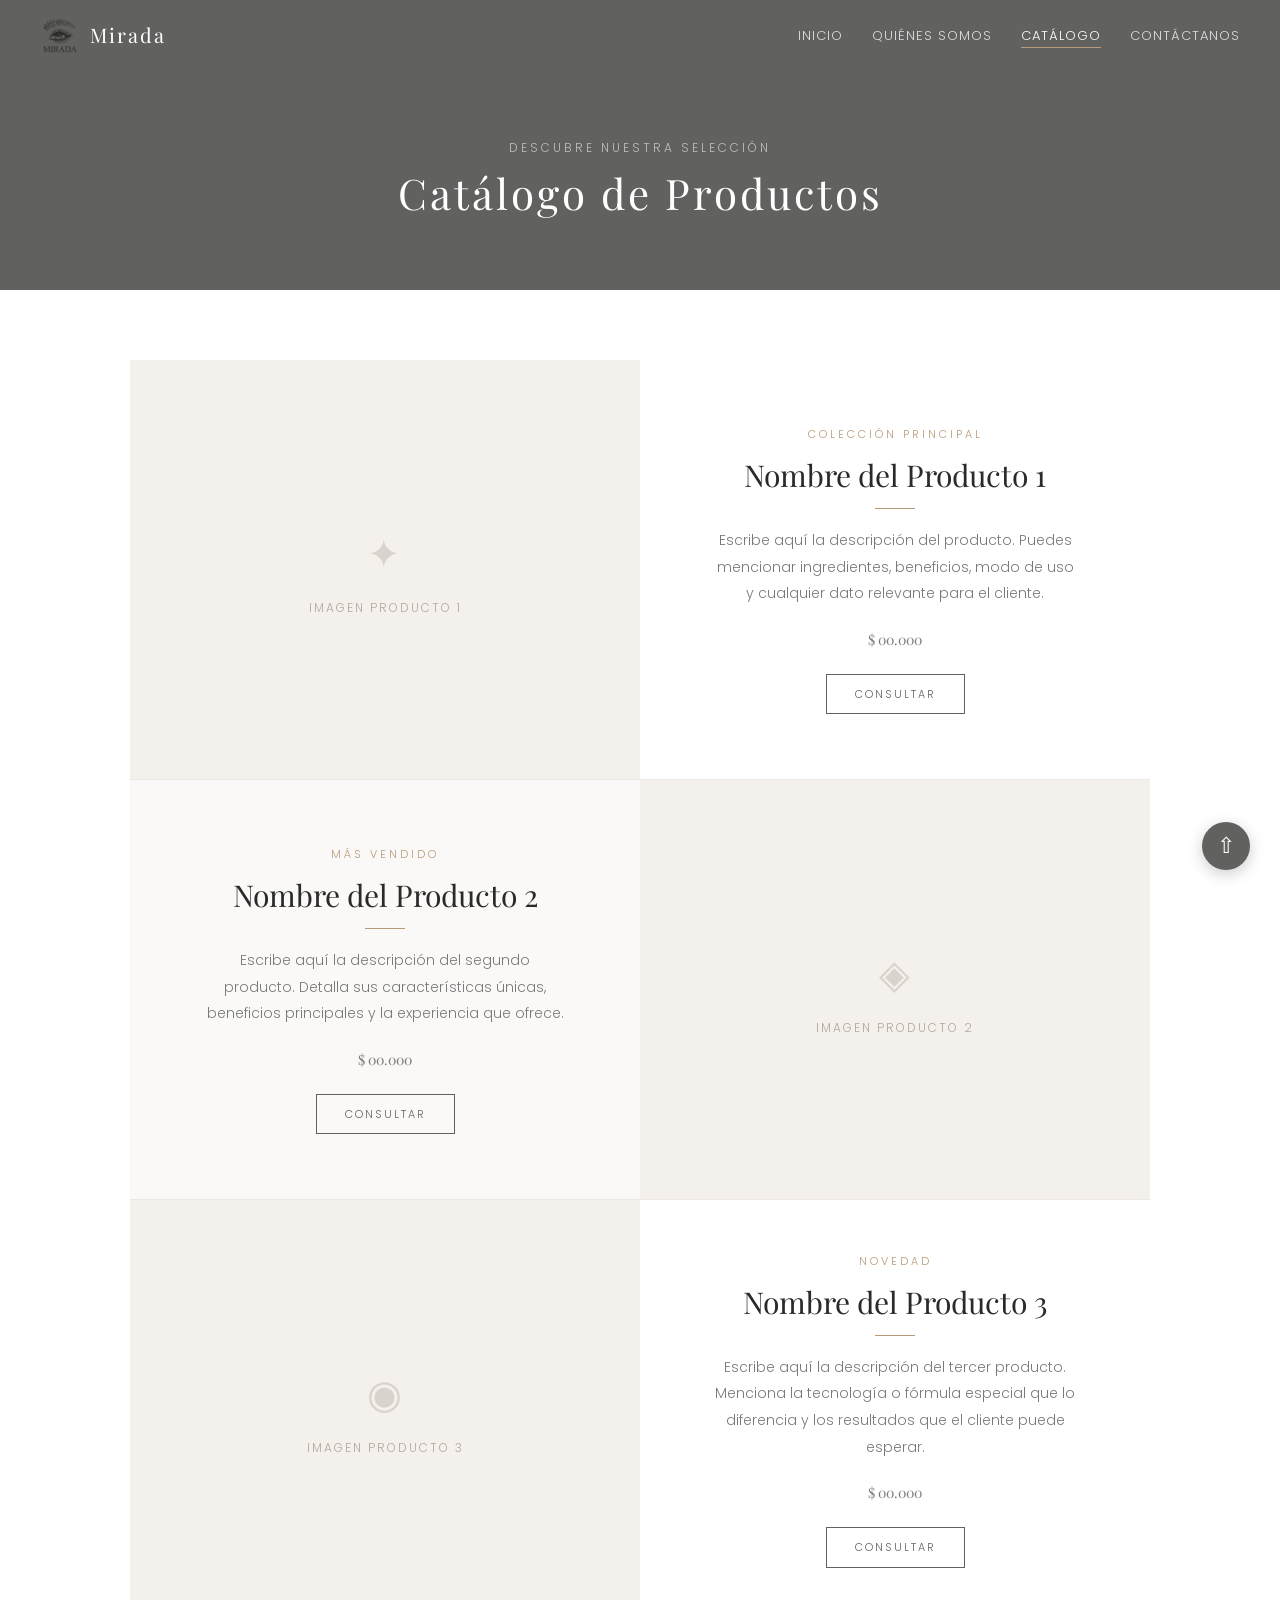
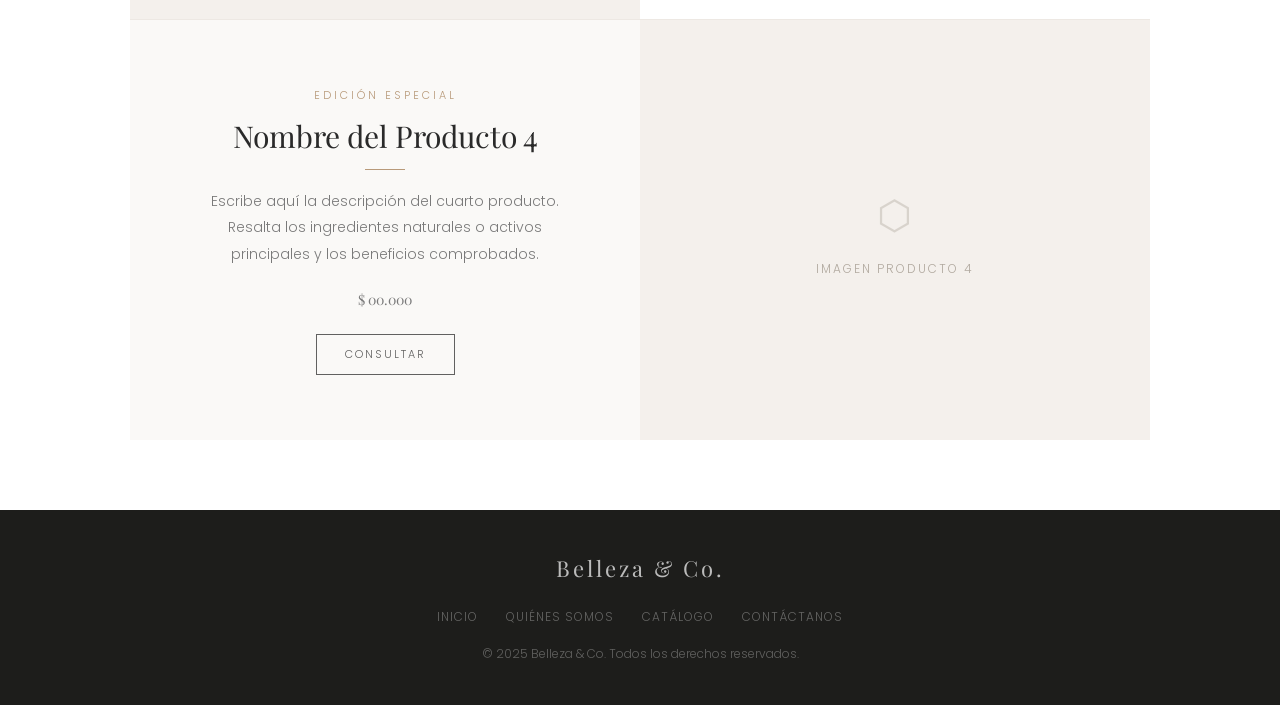
==== catalogo.html @ 979910cd "Add files via upload" ====
<!DOCTYPE html>
<html lang="es">
<head>
  <meta charset="UTF-8" />
  <meta name="viewport" content="width=device-width, initial-scale=1.0" />
  <title>Catálogo — Belleza & Co.</title>

  <link rel="stylesheet" href="style-shared.css" />
  <link rel="stylesheet" href="style-catalogo.css" />
</head>
<body>

  <header>

    <a href="quienes-somos.html" class="logo-header">
      <!-- AQUÍ VA TU IMAGEN DE LOGO EN EL HEADER -->
      <img src="profile_mirada.co.png" alt="Logo de la empresa" />
      <span>Mirada</span>
    </a>

    <nav>
      <a href="index.html">Inicio</a>
      <a href="quienes-somos.html">Quiénes Somos</a>
      <a href="catalogo.html" class="activo">Catálogo</a>
      <a href="contacto.html">Contáctanos</a>
    </nav>

  </header>
  <!-- FIN HEADER -->


  <!-- ============================
       CONTENIDO PRINCIPAL
       ============================ -->
  <main>

    <!-- Banner con el título de la página -->
    <div class="banner-pagina">
      <p>Descubre nuestra selección</p>
      <h1>Catálogo de Productos</h1>
    </div>

    <!-- Lista de productos -->
    <section class="seccion-catalogo">


      <!-- ================================
           PRODUCTO 1
           Imagen IZQUIERDA | Texto DERECHA
           ================================ -->
      <article class="producto">

        <!-- Imagen del producto (izquierda) -->
        <div class="producto-imagen">
          <!-- AQUÍ VA LA IMAGEN DEL PRODUCTO 1 -->
          <!-- Cuando tengas la imagen, reemplaza el div placeholder por: -->
          <!-- <img src="img/producto1.jpg" alt="Nombre del Producto 1" /> -->
          <div class="placeholder-imagen">
            <span class="simbolo">✦</span>
            <p>Imagen Producto 1</p>
          </div>
        </div>

        <!-- Descripción del producto (derecha) -->
        <div class="producto-texto">
          <p class="etiqueta">Colección Principal</p>

          <!-- NOMBRE DEL PRODUCTO 1 -->
          <h2>Nombre del Producto 1</h2>

          <div class="linea-dorada"></div>

          <!-- DESCRIPCIÓN DEL PRODUCTO 1 -->
          <p>
            Escribe aquí la descripción del producto. Puedes mencionar
            ingredientes, beneficios, modo de uso y cualquier dato
            relevante para el cliente.
          </p>

          <!-- PRECIO DEL PRODUCTO 1 -->
          <p class="precio">$ 00.000</p>

          <a href="contacto.html" class="btn-consultar">Consultar</a>
        </div>

      </article>
      <!-- FIN PRODUCTO 1 -->


      <!-- ================================
           PRODUCTO 2
           Texto IZQUIERDA | Imagen DERECHA
           (clase "invertido" da vuelta el orden)
           ================================ -->
      <article class="producto invertido">

        <!-- Imagen del producto (derecha gracias a "invertido") -->
        <div class="producto-imagen">
          <!-- AQUÍ VA LA IMAGEN DEL PRODUCTO 2 -->
          <div class="placeholder-imagen">
            <span class="simbolo">◈</span>
            <p>Imagen Producto 2</p>
          </div>
        </div>

        <!-- Descripción del producto (izquierda) -->
        <div class="producto-texto">
          <p class="etiqueta">Más Vendido</p>

          <!-- NOMBRE DEL PRODUCTO 2 -->
          <h2>Nombre del Producto 2</h2>

          <div class="linea-dorada"></div>

          <!-- DESCRIPCIÓN DEL PRODUCTO 2 -->
          <p>
            Escribe aquí la descripción del segundo producto. Detalla
            sus características únicas, beneficios principales y la
            experiencia que ofrece.
          </p>

          <!-- PRECIO DEL PRODUCTO 2 -->
          <p class="precio">$ 00.000</p>

          <a href="contacto.html" class="btn-consultar">Consultar</a>
        </div>

      </article>
      <!-- FIN PRODUCTO 2 -->


      <!-- ================================
           PRODUCTO 3
           Imagen IZQUIERDA | Texto DERECHA
           ================================ -->
      <article class="producto">

        <div class="producto-imagen">
          <!-- AQUÍ VA LA IMAGEN DEL PRODUCTO 3 -->
          <div class="placeholder-imagen">
            <span class="simbolo">◉</span>
            <p>Imagen Producto 3</p>
          </div>
        </div>

        <div class="producto-texto">
          <p class="etiqueta">Novedad</p>

          <!-- NOMBRE DEL PRODUCTO 3 -->
          <h2>Nombre del Producto 3</h2>

          <div class="linea-dorada"></div>

          <!-- DESCRIPCIÓN DEL PRODUCTO 3 -->
          <p>
            Escribe aquí la descripción del tercer producto. Menciona
            la tecnología o fórmula especial que lo diferencia y los
            resultados que el cliente puede esperar.
          </p>

          <!-- PRECIO DEL PRODUCTO 3 -->
          <p class="precio">$ 00.000</p>

          <a href="contacto.html" class="btn-consultar">Consultar</a>
        </div>

      </article>
      <!-- FIN PRODUCTO 3 -->


      <!-- ================================
           PRODUCTO 4
           Texto IZQUIERDA | Imagen DERECHA
           ================================ -->
      <article class="producto invertido">

        <div class="producto-imagen">
          <!-- AQUÍ VA LA IMAGEN DEL PRODUCTO 4 -->
          <div class="placeholder-imagen">
            <span class="simbolo">⬡</span>
            <p>Imagen Producto 4</p>
          </div>
        </div>

        <div class="producto-texto">
          <p class="etiqueta">Edición Especial</p>

          <!-- NOMBRE DEL PRODUCTO 4 -->
          <h2>Nombre del Producto 4</h2>

          <div class="linea-dorada"></div>

          <!-- DESCRIPCIÓN DEL PRODUCTO 4 -->
          <p>
            Escribe aquí la descripción del cuarto producto. Resalta
            los ingredientes naturales o activos principales y los
            beneficios comprobados.
          </p>

          <!-- PRECIO DEL PRODUCTO 4 -->
          <p class="precio">$ 00.000</p>

          <a href="contacto.html" class="btn-consultar">Consultar</a>
        </div>

      </article>
      <!-- FIN PRODUCTO 4 -->


    </section>

  </main>
  <!-- FIN CONTENIDO PRINCIPAL -->


  <!-- ============================
       FOOTER
       ============================ -->
  <footer>
    <p class="nombre-marca">Belleza &amp; Co.</p>
    <nav>
      <a href="index.html">Inicio</a>
      <a href="quienes-somos.html">Quiénes Somos</a>
      <a href="catalogo.html">Catálogo</a>
      <a href="contacto.html">Contáctanos</a>
    </nav>
    <p class="derechos">&copy; 2025 Belleza &amp; Co. Todos los derechos reservados.</p>
  </footer>
  <!-- FIN FOOTER -->


  <a href="index.html" class="btn-inicio" title="Volver al inicio">&#8679;</a>


</body>
</html>
---- style-shared.css ----
/* ==========================================
   ESTILOS COMPARTIDOS - Belleza & Co.
   Este archivo lo usan TODOS los HTML
   ========================================== */

/* Fuentes de Google (se descargan automáticamente) */
@import url('https://fonts.googleapis.com/css2?family=Playfair+Display:wght@400;600&family=Poppins:wght@300;400;500&display=swap');

/* Reset básico: quita márgenes y rellenos por defecto */
* {
  margin: 0;
  padding: 0;
  box-sizing: border-box;
}

/* Variables de color: cámbialas aquí y se aplican en todo */
:root {
  --color-header:  #616160;
  --color-footer:  #1D1D1B;
  --color-fondo:   #FFFFFF;
  --color-dorado:  #b89a7a;
  --color-texto:   #2a2a2a;
  --color-gris:    #7a7a7a;
}

/* Estilos generales de la página */
body {
  background-color: var(--color-fondo);
  color: var(--color-texto);
  font-family: 'Poppins', sans-serif;
  font-weight: 300;
  line-height: 1.7;

  /* Esto hace que el footer siempre quede abajo */
  min-height: 100vh;
  display: flex;
  flex-direction: column;
}

/* El main ocupa todo el espacio disponible */
main {
  flex: 1;
}


/* ==========================================
   HEADER (barra de arriba)
   ========================================== */
header {
  background-color: var(--color-header);
  padding: 0 40px;
  height: 70px;

  /* Coloca el logo y el nav en la misma fila */
  display: flex;
  align-items: center;
  justify-content: space-between;

  /* Se queda pegado arriba al hacer scroll */
  position: sticky;
  top: 0;
  z-index: 100;
}

/* Logo dentro del header */
.logo-header {
  text-decoration: none;
  display: flex;
  align-items: center;
  gap: 10px;
}

/* Imagen del logo en el header */
.logo-header img {
  height: 40px;
  width: auto;
}

/* Nombre de la marca en el header */
.logo-header span {
  font-family: 'Playfair Display', serif;
  font-size: 20px;
  color: white;
  letter-spacing: 2px;
}

/* Navegacion: los enlaces del menú */
nav a {
  color: white;
  text-decoration: none;
  font-size: 13px;
  letter-spacing: 1px;
  text-transform: uppercase;
  margin-left: 25px;
  opacity: 0.8;
  transition: opacity 0.3s;
}

nav a:hover {
  opacity: 1;
}

/* Enlace activo: la página donde estás ahora */
nav a.activo {
  opacity: 1;
  border-bottom: 1px solid var(--color-dorado);
  padding-bottom: 2px;
}


/* ==========================================
   FOOTER (pie de página)
   ========================================== */
footer {
  background-color: var(--color-footer);
  padding: 40px;
  text-align: center;
}

footer .nombre-marca {
  font-family: 'Playfair Display', serif;
  font-size: 22px;
  color: rgba(255,255,255,0.7);
  letter-spacing: 3px;
  margin-bottom: 15px;
}

footer nav {
  margin-bottom: 15px;
}

footer nav a {
  color: rgba(255,255,255,0.4);
  text-decoration: none;
  font-size: 12px;
  letter-spacing: 1px;
  text-transform: uppercase;
  margin: 0 12px;
  transition: color 0.3s;
}

footer nav a:hover {
  color: var(--color-dorado);
}

footer .derechos {
  color: rgba(255,255,255,0.3);
  font-size: 12px;
  margin-top: 10px;
}


/* ==========================================
   BOTON FLOTANTE (volver al inicio)
   Aparece fijo en la esquina inferior derecha
   ========================================== */
.btn-inicio {
  position: fixed;
  bottom: 30px;
  right: 30px;

  background-color: var(--color-header);
  color: white;
  text-decoration: none;
  font-size: 22px;

  width: 48px;
  height: 48px;
  border-radius: 50%;

  display: flex;
  align-items: center;
  justify-content: center;

  box-shadow: 0 4px 15px rgba(0,0,0,0.2);
  transition: background-color 0.3s, transform 0.3s;
  z-index: 200;
}

.btn-inicio:hover {
  background-color: var(--color-dorado);
  transform: translateY(-3px);
}


/* ==========================================
   BANNER DE PAGINA
   Titulo grande que aparece en cada seccion
   ========================================== */
.banner-pagina {
  background-color: var(--color-header);
  padding: 60px 40px;
  text-align: center;
}

.banner-pagina h1 {
  font-family: 'Playfair Display', serif;
  font-size: 42px;
  font-weight: 400;
  color: white;
  letter-spacing: 3px;
}

.banner-pagina p {
  color: rgba(255,255,255,0.6);
  font-size: 12px;
  letter-spacing: 3px;
  text-transform: uppercase;
  margin-top: 8px;
}
---- style-catalogo.css ----
/* ==========================================
   ESTILOS DEL CATALOGO
   ========================================== */

@import url('style-shared.css');


/* ==========================================
   SECCION DEL CATALOGO
   ========================================== */
.seccion-catalogo {
  padding: 70px 40px;
  background-color: white;
  max-width: 1100px;
  margin: 0 auto;
}


/* ==========================================
   FILA DE PRODUCTO
   Cada producto ocupa una fila completa
   ========================================== */
.producto {
  display: grid;
  grid-template-columns: 1fr 1fr;  /* 2 columnas iguales */
  min-height: 420px;
  border-bottom: 1px solid #ede8e3;
}

/* El último producto no tiene línea abajo */
.producto:last-child {
  border-bottom: none;
}

/* Cuando la imagen va a la DERECHA:
   le damos la vuelta al orden de las columnas */
.producto.invertido {
  direction: rtl;  /* Invierte el orden visual */
}

/* Dentro de invertido volvemos a leer de izquierda a derecha */
.producto.invertido > * {
  direction: ltr;
}


/* ==========================================
   IMAGEN DEL PRODUCTO
   ========================================== */
.producto-imagen {
  background-color: #f4f0ec;
  display: flex;
  align-items: center;
  justify-content: center;
  overflow: hidden;
  min-height: 380px;
}

/* La imagen en sí */
.producto-imagen img {
  width: 100%;
  height: 100%;
  object-fit: cover;  /* Recorta la imagen para que llene el espacio */
  display: block;
  transition: transform 0.5s;
}

.producto-imagen img:hover {
  transform: scale(1.04);  /* Zoom suave al pasar el mouse */
}

/* Placeholder: aparece cuando no hay imagen aún */
.placeholder-imagen {
  display: flex;
  flex-direction: column;
  align-items: center;
  justify-content: center;
  gap: 10px;
  color: #b0a89e;
  font-size: 12px;
  letter-spacing: 2px;
  text-transform: uppercase;
  width: 100%;
  height: 100%;
  min-height: 380px;
}

.placeholder-imagen .simbolo {
  font-size: 40px;
  opacity: 0.4;
}


/* ==========================================
   TEXTO / DESCRIPCION DEL PRODUCTO
   ========================================== */
.producto-texto {
  padding: 50px 45px;
  display: flex;
  flex-direction: column;
  justify-content: center;
  align-items: center;     /* Centra horizontalmente */
  text-align: center;      /* Centra el texto */
  background-color: white;
}

/* Etiqueta pequeña (ej: "Más Vendido") */
.producto-texto .etiqueta {
  font-size: 11px;
  letter-spacing: 3px;
  text-transform: uppercase;
  color: #b89a7a;
  margin-bottom: 12px;
}

/* Nombre del producto — usa h2 como pediste */
.producto-texto h2 {
  font-family: 'Playfair Display', serif;
  font-size: 30px;
  font-weight: 400;
  color: #2a2a2a;
  margin-bottom: 15px;
  line-height: 1.2;
}

/* Linea dorada decorativa */
.linea-dorada {
  width: 40px;
  height: 1px;
  background-color: #b89a7a;
  margin: 0 auto 18px auto;
}

/* Descripción del producto */
.producto-texto p {
  font-size: 14px;
  color: #7a7a7a;
  line-height: 1.9;
  max-width: 360px;
  margin-bottom: 20px;
}

/* Precio */
.precio {
  font-family: 'Playfair Display', serif;
  font-size: 24px;
  color: #2a2a2a;
  margin-bottom: 20px;
}

/* Botón consultar */
.btn-consultar {
  display: inline-block;
  padding: 10px 28px;
  border: 1px solid #616160;
  color: #616160;
  text-decoration: none;
  font-size: 11px;
  letter-spacing: 2px;
  text-transform: uppercase;
  transition: background-color 0.3s, color 0.3s;
}

.btn-consultar:hover {
  background-color: #616160;
  color: white;
}

/* Fila par: fondo levemente diferente */
.producto:nth-child(even) .producto-texto {
  background-color: #faf9f7;
}
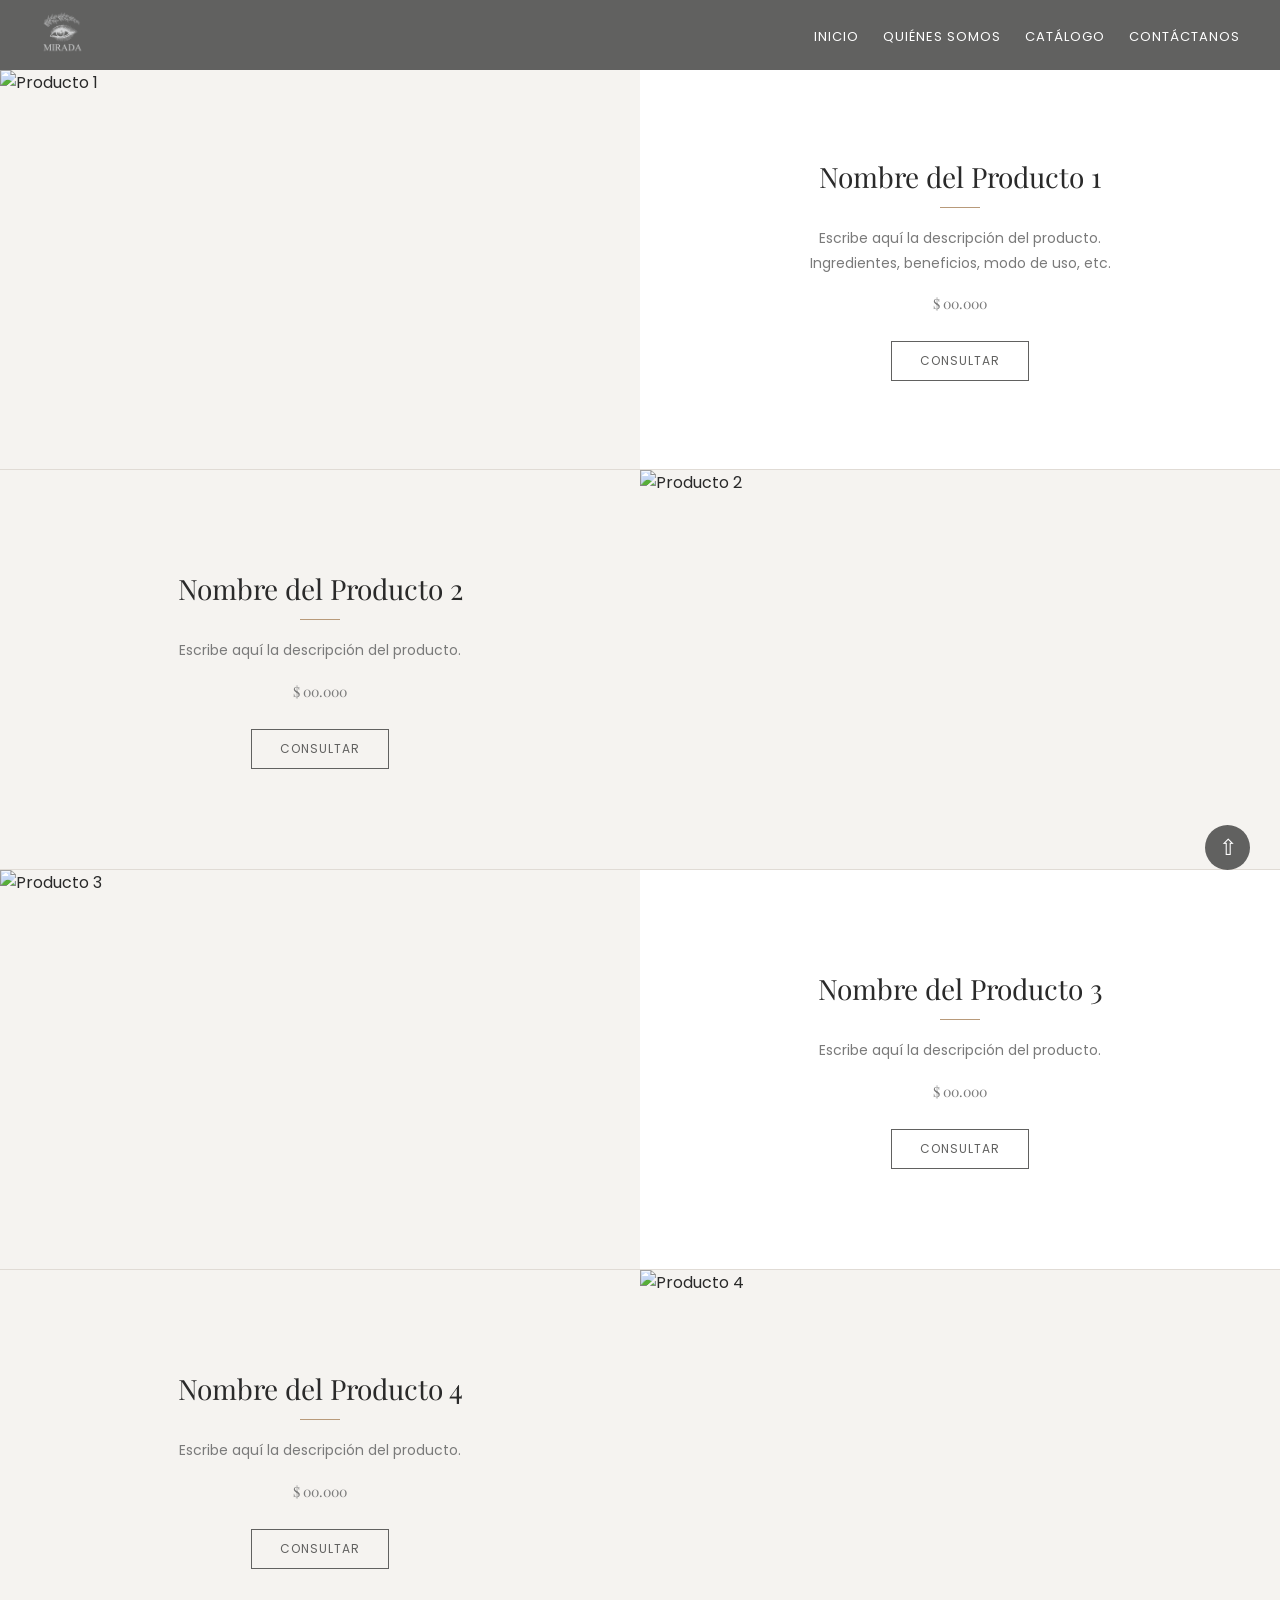
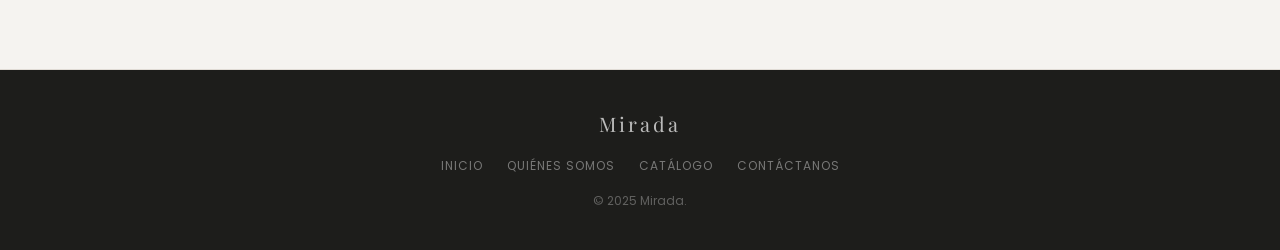
==== commit d84f7e39: "Add files via upload" ====
--- a/catalogo.html
+++ b/catalogo.html
@@ -1,236 +1,104 @@
-<!DOCTYPE html>
-<html lang="es">
-<head>
-  <meta charset="UTF-8" />
-  <meta name="viewport" content="width=device-width, initial-scale=1.0" />
-  <title>Catálogo — Belleza & Co.</title>
-
-  <link rel="stylesheet" href="style-shared.css" />
-  <link rel="stylesheet" href="style-catalogo.css" />
-</head>
-<body>
-
-  <header>
-
-    <a href="quienes-somos.html" class="logo-header">
-      <!-- AQUÍ VA TU IMAGEN DE LOGO EN EL HEADER -->
-      <img src="profile_mirada.co.png" alt="Logo de la empresa" />
-      <span>Mirada</span>
-    </a>
-
-    <nav>
-      <a href="index.html">Inicio</a>
-      <a href="quienes-somos.html">Quiénes Somos</a>
-      <a href="catalogo.html" class="activo">Catálogo</a>
-      <a href="contacto.html">Contáctanos</a>
-    </nav>
-
-  </header>
-  <!-- FIN HEADER -->
-
-
-  <!-- ============================
-       CONTENIDO PRINCIPAL
-       ============================ -->
-  <main>
-
-    <!-- Banner con el título de la página -->
-    <div class="banner-pagina">
-      <p>Descubre nuestra selección</p>
-      <h1>Catálogo de Productos</h1>
-    </div>
-
-    <!-- Lista de productos -->
-    <section class="seccion-catalogo">
-
-
-      <!-- ================================
-           PRODUCTO 1
-           Imagen IZQUIERDA | Texto DERECHA
-           ================================ -->
-      <article class="producto">
-
-        <!-- Imagen del producto (izquierda) -->
-        <div class="producto-imagen">
-          <!-- AQUÍ VA LA IMAGEN DEL PRODUCTO 1 -->
-          <!-- Cuando tengas la imagen, reemplaza el div placeholder por: -->
-          <!-- <img src="img/producto1.jpg" alt="Nombre del Producto 1" /> -->
-          <div class="placeholder-imagen">
-            <span class="simbolo">✦</span>
-            <p>Imagen Producto 1</p>
-          </div>
-        </div>
-
-        <!-- Descripción del producto (derecha) -->
-        <div class="producto-texto">
-          <p class="etiqueta">Colección Principal</p>
-
-          <!-- NOMBRE DEL PRODUCTO 1 -->
-          <h2>Nombre del Producto 1</h2>
-
-          <div class="linea-dorada"></div>
-
-          <!-- DESCRIPCIÓN DEL PRODUCTO 1 -->
-          <p>
-            Escribe aquí la descripción del producto. Puedes mencionar
-            ingredientes, beneficios, modo de uso y cualquier dato
-            relevante para el cliente.
-          </p>
-
-          <!-- PRECIO DEL PRODUCTO 1 -->
-          <p class="precio">$ 00.000</p>
-
-          <a href="contacto.html" class="btn-consultar">Consultar</a>
-        </div>
-
-      </article>
-      <!-- FIN PRODUCTO 1 -->
-
-
-      <!-- ================================
-           PRODUCTO 2
-           Texto IZQUIERDA | Imagen DERECHA
-           (clase "invertido" da vuelta el orden)
-           ================================ -->
-      <article class="producto invertido">
-
-        <!-- Imagen del producto (derecha gracias a "invertido") -->
-        <div class="producto-imagen">
-          <!-- AQUÍ VA LA IMAGEN DEL PRODUCTO 2 -->
-          <div class="placeholder-imagen">
-            <span class="simbolo">◈</span>
-            <p>Imagen Producto 2</p>
-          </div>
-        </div>
-
-        <!-- Descripción del producto (izquierda) -->
-        <div class="producto-texto">
-          <p class="etiqueta">Más Vendido</p>
-
-          <!-- NOMBRE DEL PRODUCTO 2 -->
-          <h2>Nombre del Producto 2</h2>
-
-          <div class="linea-dorada"></div>
-
-          <!-- DESCRIPCIÓN DEL PRODUCTO 2 -->
-          <p>
-            Escribe aquí la descripción del segundo producto. Detalla
-            sus características únicas, beneficios principales y la
-            experiencia que ofrece.
-          </p>
-
-          <!-- PRECIO DEL PRODUCTO 2 -->
-          <p class="precio">$ 00.000</p>
-
-          <a href="contacto.html" class="btn-consultar">Consultar</a>
-        </div>
-
-      </article>
-      <!-- FIN PRODUCTO 2 -->
-
-
-      <!-- ================================
-           PRODUCTO 3
-           Imagen IZQUIERDA | Texto DERECHA
-           ================================ -->
-      <article class="producto">
-
-        <div class="producto-imagen">
-          <!-- AQUÍ VA LA IMAGEN DEL PRODUCTO 3 -->
-          <div class="placeholder-imagen">
-            <span class="simbolo">◉</span>
-            <p>Imagen Producto 3</p>
-          </div>
-        </div>
-
-        <div class="producto-texto">
-          <p class="etiqueta">Novedad</p>
-
-          <!-- NOMBRE DEL PRODUCTO 3 -->
-          <h2>Nombre del Producto 3</h2>
-
-          <div class="linea-dorada"></div>
-
-          <!-- DESCRIPCIÓN DEL PRODUCTO 3 -->
-          <p>
-            Escribe aquí la descripción del tercer producto. Menciona
-            la tecnología o fórmula especial que lo diferencia y los
-            resultados que el cliente puede esperar.
-          </p>
-
-          <!-- PRECIO DEL PRODUCTO 3 -->
-          <p class="precio">$ 00.000</p>
-
-          <a href="contacto.html" class="btn-consultar">Consultar</a>
-        </div>
-
-      </article>
-      <!-- FIN PRODUCTO 3 -->
-
-
-      <!-- ================================
-           PRODUCTO 4
-           Texto IZQUIERDA | Imagen DERECHA
-           ================================ -->
-      <article class="producto invertido">
-
-        <div class="producto-imagen">
-          <!-- AQUÍ VA LA IMAGEN DEL PRODUCTO 4 -->
-          <div class="placeholder-imagen">
-            <span class="simbolo">⬡</span>
-            <p>Imagen Producto 4</p>
-          </div>
-        </div>
-
-        <div class="producto-texto">
-          <p class="etiqueta">Edición Especial</p>
-
-          <!-- NOMBRE DEL PRODUCTO 4 -->
-          <h2>Nombre del Producto 4</h2>
-
-          <div class="linea-dorada"></div>
-
-          <!-- DESCRIPCIÓN DEL PRODUCTO 4 -->
-          <p>
-            Escribe aquí la descripción del cuarto producto. Resalta
-            los ingredientes naturales o activos principales y los
-            beneficios comprobados.
-          </p>
-
-          <!-- PRECIO DEL PRODUCTO 4 -->
-          <p class="precio">$ 00.000</p>
-
-          <a href="contacto.html" class="btn-consultar">Consultar</a>
-        </div>
-
-      </article>
-      <!-- FIN PRODUCTO 4 -->
-
-
-    </section>
-
-  </main>
-  <!-- FIN CONTENIDO PRINCIPAL -->
-
-
-  <!-- ============================
-       FOOTER
-       ============================ -->
-  <footer>
-    <p class="nombre-marca">Belleza &amp; Co.</p>
-    <nav>
-      <a href="index.html">Inicio</a>
-      <a href="quienes-somos.html">Quiénes Somos</a>
-      <a href="catalogo.html">Catálogo</a>
-      <a href="contacto.html">Contáctanos</a>
-    </nav>
-    <p class="derechos">&copy; 2025 Belleza &amp; Co. Todos los derechos reservados.</p>
-  </footer>
-  <!-- FIN FOOTER -->
-
-
-  <a href="index.html" class="btn-inicio" title="Volver al inicio">&#8679;</a>
-
-
-</body>
-</html>
+<!DOCTYPE html>
+<html lang="es">
+<head>
+  <meta charset="UTF-8" />
+  <meta name="viewport" content="width=device-width, initial-scale=1.0" />
+  <title>Catálogo</title>
+  <link rel="stylesheet" href="style-index.css" />
+  <link rel="stylesheet" href="style-catalogo.css" />
+</head>
+<body>
+
+  <!-- HEADER -->
+  <header>
+    <a href="quienes-somos.html">
+      <img src="mirada_negativo.png" alt="Logo" />
+    </a>
+    <nav>
+      <a href="index.html">Inicio</a>
+      <a href="quienes-somos.html">Quiénes Somos</a>
+      <a href="catalogo.html">Catálogo</a>
+      <a href="contacto.html">Contáctanos</a>
+    </nav>
+  </header>
+
+  <!-- CONTENIDO -->
+  <main>
+
+    <!-- PRODUCTO 1: imagen izquierda, texto derecha -->
+    <div class="producto">
+      <div class="producto-imagen">
+        <!-- CAMBIA src="" POR LA RUTA DE TU IMAGEN -->
+        <img src="" alt="Producto 1" />
+      </div>
+      <div class="producto-texto">
+        <h2>Nombre del Producto 1</h2>
+        <div class="linea"></div>
+        <!-- ESCRIBE AQUÍ LA DESCRIPCIÓN -->
+        <p>Escribe aquí la descripción del producto. Ingredientes, beneficios, modo de uso, etc.</p>
+        <p class="precio">$ 00.000</p>
+        <a href="contacto.html" class="btn-consultar">Consultar</a>
+      </div>
+    </div>
+
+    <!-- PRODUCTO 2: imagen derecha, texto izquierda -->
+    <div class="producto invertido">
+      <div class="producto-imagen">
+        <img src="" alt="Producto 2" />
+      </div>
+      <div class="producto-texto">
+        <h2>Nombre del Producto 2</h2>
+        <div class="linea"></div>
+        <p>Escribe aquí la descripción del producto.</p>
+        <p class="precio">$ 00.000</p>
+        <a href="contacto.html" class="btn-consultar">Consultar</a>
+      </div>
+    </div>
+
+    <!-- PRODUCTO 3: imagen izquierda, texto derecha -->
+    <div class="producto">
+      <div class="producto-imagen">
+        <img src="" alt="Producto 3" />
+      </div>
+      <div class="producto-texto">
+        <h2>Nombre del Producto 3</h2>
+        <div class="linea"></div>
+        <p>Escribe aquí la descripción del producto.</p>
+        <p class="precio">$ 00.000</p>
+        <a href="contacto.html" class="btn-consultar">Consultar</a>
+      </div>
+    </div>
+
+    <!-- PRODUCTO 4: imagen derecha, texto izquierda -->
+    <div class="producto invertido">
+      <div class="producto-imagen">
+        <img src="" alt="Producto 4" />
+      </div>
+      <div class="producto-texto">
+        <h2>Nombre del Producto 4</h2>
+        <div class="linea"></div>
+        <p>Escribe aquí la descripción del producto.</p>
+        <p class="precio">$ 00.000</p>
+        <a href="contacto.html" class="btn-consultar">Consultar</a>
+      </div>
+    </div>
+
+  </main>
+
+  <!-- FOOTER -->
+  <footer>
+    <p class="marca">Mirada</p>
+    <nav>
+      <a href="index.html">Inicio</a>
+      <a href="quienes-somos.html">Quiénes Somos</a>
+      <a href="catalogo.html">Catálogo</a>
+      <a href="contacto.html">Contáctanos</a>
+    </nav>
+    <p class="derechos">&copy; 2025 Mirada.</p>
+  </footer>
+
+  <!-- Botón volver al inicio de esta página -->
+  <a href="#" class="btn-arriba">&#8679;</a>
+
+</body>
+</html>
--- a/style-index.css
+++ b/style-index.css
@@ -0,0 +1,139 @@
+/* FUENTE DE GOOGLE */
+@import url('https://fonts.googleapis.com/css2?family=Playfair+Display:wght@400&family=Poppins:wght@300;400&display=swap');
+
+/* COLORES */
+* {
+  margin: 0;
+  padding: 0;
+  box-sizing: border-box;
+}
+
+body {
+  font-family: 'Poppins', sans-serif;
+  background-color: #FFFFFF;
+  color: #2a2a2a;
+}
+
+/* ---- HEADER ---- */
+header {
+  background-color: #616160;
+  height: 70px;
+  padding: 0 40px;
+  display: flex;
+  align-items: center;
+  justify-content: space-between;
+}
+
+header img {
+  height: 45px;
+}
+
+nav a {
+  color: white;
+  text-decoration: none;
+  margin-left: 20px;
+  font-size: 13px;
+  text-transform: uppercase;
+  letter-spacing: 1px;
+}
+
+nav a:hover {
+  text-decoration: underline;
+}
+
+/* ---- HERO (logo grande + descripción) ---- */
+.hero {
+  background-color: #FFFFFF;
+  padding: 80px 20px;
+  text-align: center;
+}
+
+.hero img {
+  width: 300px;
+  margin-bottom: 30px;
+}
+
+.hero p {
+  font-size: 15px;
+  color: #7a7a7a;
+  max-width: 580px;
+  margin: 0 auto;
+  line-height: 1.8;
+}
+
+/* ---- INFO (sección de texto debajo) ---- */
+.info {
+  background-color: #f5f3f0;
+  padding: 60px 20px;
+  text-align: center;
+}
+
+.info h2 {
+  font-family: 'Playfair Display', serif;
+  font-size: 32px;
+  font-weight: 400;
+  margin-bottom: 20px;
+}
+
+.info p {
+  font-size: 15px;
+  color: #7a7a7a;
+  max-width: 600px;
+  margin: 0 auto;
+  line-height: 1.8;
+}
+
+/* ---- FOOTER ---- */
+footer {
+  background-color: #1D1D1B;
+  padding: 40px 20px;
+  text-align: center;
+}
+
+footer .marca {
+  color: rgba(255,255,255,0.7);
+  font-family: 'Playfair Display', serif;
+  font-size: 20px;
+  letter-spacing: 3px;
+  margin-bottom: 15px;
+}
+
+footer nav a {
+  color: rgba(255,255,255,0.4);
+  text-decoration: none;
+  font-size: 12px;
+  text-transform: uppercase;
+  margin: 0 10px;
+  letter-spacing: 1px;
+}
+
+footer nav a:hover {
+  color: #b89a7a;
+}
+
+footer .derechos {
+  color: rgba(255,255,255,0.3);
+  font-size: 12px;
+  margin-top: 15px;
+}
+
+/* ---- BOTÓN VOLVER ARRIBA ---- */
+.btn-arriba {
+  position: fixed;
+  bottom: 30px;
+  right: 30px;
+  background-color: #616160;
+  color: white;
+  width: 45px;
+  height: 45px;
+  border-radius: 50%;
+  display: flex;
+  align-items: center;
+  justify-content: center;
+  text-decoration: none;
+  font-size: 22px;
+}
+
+.btn-arriba:hover {
+  background-color: #b89a7a;
+}
--- a/style-catalogo.css
+++ b/style-catalogo.css
@@ -1,172 +1,97 @@
-/* ==========================================
-   ESTILOS DEL CATALOGO
-   ========================================== */
-
-@import url('style-shared.css');
-
-
-/* ==========================================
-   SECCION DEL CATALOGO
-   ========================================== */
-.seccion-catalogo {
-  padding: 70px 40px;
-  background-color: white;
-  max-width: 1100px;
-  margin: 0 auto;
-}
-
-
-/* ==========================================
-   FILA DE PRODUCTO
-   Cada producto ocupa una fila completa
-   ========================================== */
-.producto {
-  display: grid;
-  grid-template-columns: 1fr 1fr;  /* 2 columnas iguales */
-  min-height: 420px;
-  border-bottom: 1px solid #ede8e3;
-}
-
-/* El último producto no tiene línea abajo */
-.producto:last-child {
-  border-bottom: none;
-}
-
-/* Cuando la imagen va a la DERECHA:
-   le damos la vuelta al orden de las columnas */
-.producto.invertido {
-  direction: rtl;  /* Invierte el orden visual */
-}
-
-/* Dentro de invertido volvemos a leer de izquierda a derecha */
-.producto.invertido > * {
-  direction: ltr;
-}
-
-
-/* ==========================================
-   IMAGEN DEL PRODUCTO
-   ========================================== */
-.producto-imagen {
-  background-color: #f4f0ec;
-  display: flex;
-  align-items: center;
-  justify-content: center;
-  overflow: hidden;
-  min-height: 380px;
-}
-
-/* La imagen en sí */
-.producto-imagen img {
-  width: 100%;
-  height: 100%;
-  object-fit: cover;  /* Recorta la imagen para que llene el espacio */
-  display: block;
-  transition: transform 0.5s;
-}
-
-.producto-imagen img:hover {
-  transform: scale(1.04);  /* Zoom suave al pasar el mouse */
-}
-
-/* Placeholder: aparece cuando no hay imagen aún */
-.placeholder-imagen {
-  display: flex;
-  flex-direction: column;
-  align-items: center;
-  justify-content: center;
-  gap: 10px;
-  color: #b0a89e;
-  font-size: 12px;
-  letter-spacing: 2px;
-  text-transform: uppercase;
-  width: 100%;
-  height: 100%;
-  min-height: 380px;
-}
-
-.placeholder-imagen .simbolo {
-  font-size: 40px;
-  opacity: 0.4;
-}
-
-
-/* ==========================================
-   TEXTO / DESCRIPCION DEL PRODUCTO
-   ========================================== */
-.producto-texto {
-  padding: 50px 45px;
-  display: flex;
-  flex-direction: column;
-  justify-content: center;
-  align-items: center;     /* Centra horizontalmente */
-  text-align: center;      /* Centra el texto */
-  background-color: white;
-}
-
-/* Etiqueta pequeña (ej: "Más Vendido") */
-.producto-texto .etiqueta {
-  font-size: 11px;
-  letter-spacing: 3px;
-  text-transform: uppercase;
-  color: #b89a7a;
-  margin-bottom: 12px;
-}
-
-/* Nombre del producto — usa h2 como pediste */
-.producto-texto h2 {
-  font-family: 'Playfair Display', serif;
-  font-size: 30px;
-  font-weight: 400;
-  color: #2a2a2a;
-  margin-bottom: 15px;
-  line-height: 1.2;
-}
-
-/* Linea dorada decorativa */
-.linea-dorada {
-  width: 40px;
-  height: 1px;
-  background-color: #b89a7a;
-  margin: 0 auto 18px auto;
-}
-
-/* Descripción del producto */
-.producto-texto p {
-  font-size: 14px;
-  color: #7a7a7a;
-  line-height: 1.9;
-  max-width: 360px;
-  margin-bottom: 20px;
-}
-
-/* Precio */
-.precio {
-  font-family: 'Playfair Display', serif;
-  font-size: 24px;
-  color: #2a2a2a;
-  margin-bottom: 20px;
-}
-
-/* Botón consultar */
-.btn-consultar {
-  display: inline-block;
-  padding: 10px 28px;
-  border: 1px solid #616160;
-  color: #616160;
-  text-decoration: none;
-  font-size: 11px;
-  letter-spacing: 2px;
-  text-transform: uppercase;
-  transition: background-color 0.3s, color 0.3s;
-}
-
-.btn-consultar:hover {
-  background-color: #616160;
-  color: white;
-}
-
-/* Fila par: fondo levemente diferente */
-.producto:nth-child(even) .producto-texto {
-  background-color: #faf9f7;
-}
+/* ---- CATÁLOGO ---- */
+
+/* Cada producto es una fila con 2 columnas: imagen y texto */
+.producto {
+  display: grid;
+  grid-template-columns: 1fr 1fr;
+  min-height: 400px;
+  border-bottom: 1px solid #e0dbd5;
+}
+
+/* .invertido da vuelta el orden: imagen va a la derecha */
+.producto.invertido {
+  direction: rtl;
+}
+
+/* Dentro de invertido el texto sigue leyéndose normal */
+.producto.invertido > * {
+  direction: ltr;
+}
+
+/* Fondo alterno en productos invertidos */
+.producto.invertido .producto-texto {
+  background-color: #f5f3f0;
+}
+
+/* ---- IMAGEN ---- */
+.producto-imagen {
+  background-color: #f5f3f0;
+  overflow: hidden;
+}
+
+.producto-imagen img {
+  width: 100%;
+  height: 100%;
+  object-fit: cover;  /* La imagen llena el espacio sin deformarse */
+}
+
+/* ---- TEXTO ---- */
+.producto-texto {
+  background-color: #ffffff;
+  padding: 50px 40px;
+  display: flex;
+  flex-direction: column;
+  justify-content: center;
+  align-items: center;
+  text-align: center;
+}
+
+.producto-texto h2 {
+  font-family: 'Playfair Display', serif;
+  font-size: 28px;
+  font-weight: 400;
+  color: #2a2a2a;
+  margin-bottom: 12px;
+}
+
+/* Línea dorada decorativa */
+.linea {
+  width: 40px;
+  height: 1px;
+  background-color: #b89a7a;
+  margin: 0 auto 18px auto;
+}
+
+.producto-texto p {
+  font-size: 14px;
+  color: #7a7a7a;
+  line-height: 1.8;
+  max-width: 350px;
+  margin-bottom: 15px;
+}
+
+/* Precio */
+.precio {
+  font-family: 'Playfair Display', serif;
+  font-size: 22px;
+  color: #2a2a2a;
+}
+
+/* Botón consultar */
+.btn-consultar {
+  display: inline-block;
+  margin-top: 10px;
+  padding: 10px 28px;
+  border: 1px solid #616160;
+  color: #616160;
+  text-decoration: none;
+  font-size: 12px;
+  letter-spacing: 1px;
+  text-transform: uppercase;
+  transition: background-color 0.3s, color 0.3s;
+}
+
+.btn-consultar:hover {
+  background-color: #616160;
+  color: white;
+}
